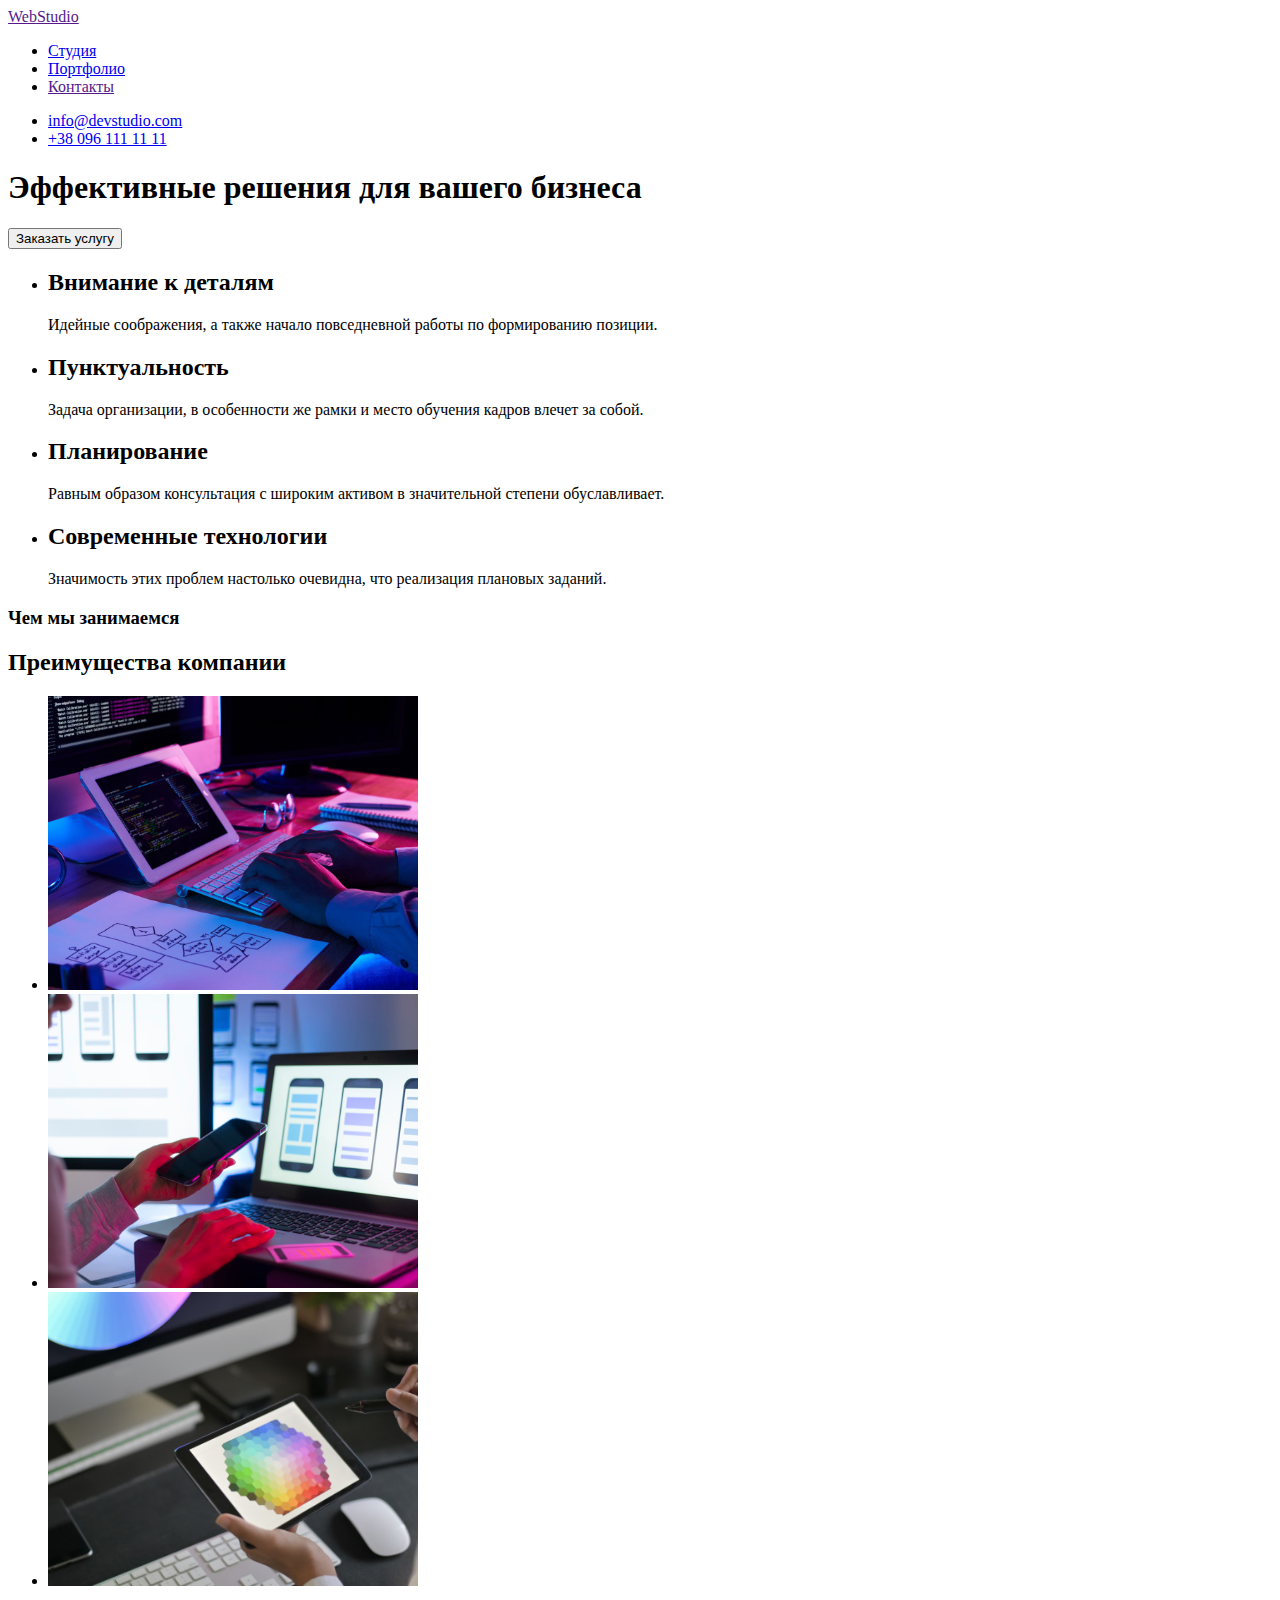
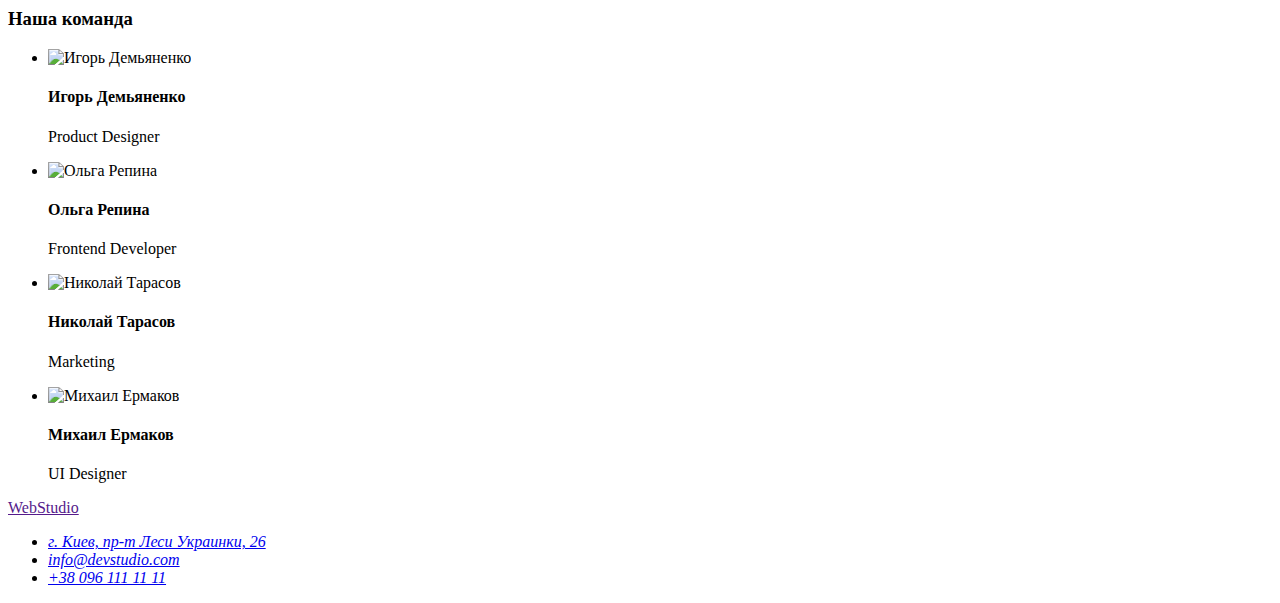
==== index.html @ 6d79559d "update file" ====
<!DOCTYPE html>
<html lang="ru">
  <head>
    <meta charset="UTF-8" />
    <meta http-equiv="X-UA-Compatible" content="IE=edge" />
    <meta name="viewport" content="width=device-width, initial-scale=1.0" />
    <link rel="stylesheet" href="./css/styles.css" />
    <title>Document</title>
  </head>
  <body>
    <!--Шапка сайта-->
    <header>
      <nav>
        <a href=""><span>Web</span>Studio</a>
        <ul>
          <li><a href="./index.html">Студия</a></li>
          <li><a href="./portfolio.html">Портфолио</a></li>
          <li><a href="">Контакты</a></li>
        </ul>
      </nav>
      <ul>
        <li><a href="mailto:info@devstudio.com">info@devstudio.com</a></li>
        <li><a href="tel:+380961111111">+38 096 111 11 11</a></li>
      </ul>
    </header>
    <main>
      <!--Блок с заголовком-->
      <section>
        <h1>Эффективные решения для вашего бизнеса</h1>
        <button type="button">Заказать услугу</button>
      </section>

      <!--Секция "Чем мы занимаемся?"-->
      <section>
        <ul>
          <li>
            <h2>Внимание к деталям</h2>
            <p>Идейные соображения, а также начало повседневной работы по формированию позиции.</p>
          </li>
          <li>
            <h2>Пунктуальность</h2>
            <p>
              Задача организации, в особенности же рамки и место обучения кадров влечет за собой.
            </p>
          </li>
          <li>
            <h2>Планирование</h2>
            <p>
              Равным образом консультация с широким активом в значительной степени обуславливает.
            </p>
          </li>
          <li>
            <h2>Современные технологии</h2>
            <p>Значимость этих проблем настолько очевидна, что реализация плановых заданий.</p>
          </li>
        </ul>
        <h3>Чем мы занимаемся</h3>
        <!-- Напоминалка - заголовка  <h2>Преимущества компании</h2> нет в макете его надо скрыть в CSS-->
        <h2>Преимущества компании</h2>
        <ul>
          <li>
            <img src="./images/pc1.svg" alt="картинка1" width="370" height="294"/>
          </li>
          <li>
            <img src="./images/pc2.svg" alt="картинка2" width="370" height="294"/>
          </li>
          <li>
            <img src="./images/pc3.svg" alt="картинка3" width="370" height="294"/>
          </li>
        </ul>
      </section>
      <!--Секция "Наша команда"-->
      <section>
        <h3>Наша команда</h3>
        <ul>
          <li>
            <img src="./images/Igor.svg" alt="Игорь Демьяненко" width="270" />
            <h4>Игорь Демьяненко</h4>
            <p>Product Designer</p>
          </li>
          <li>
            <img src="./images/Olga.svg" alt="Ольга Репина" width="270" />
            <h4>Ольга Репина</h4>
            <p>Frontend Developer</p>
          </li>
          <li>
            <img src="./images/Nikolay.svg" alt="Николай Тарасов" width="270" />
            <h4>Николай Тарасов</h4>
            <p>Marketing</p>
          </li>
          <li>
            <img src="./images/Misha.svg" alt="Михаил Ермаков" width="270" />
            <h4>Михаил Ермаков</h4>
            <p>UI Designer</p>
          </li>
        </ul>
      </section>
    </main>
    <!--Футер-->
    <footer>
      <a href=""><span>Web</span>Studio</a>
      <address>
        <ul>
          <li><a href="/">г. Киев, пр-т Леси Украинки, 26</a></li>
          <li><a href="mailto:info@devstudio.com">info@devstudio.com</a></li>
          <li><a href="tel:+380961111111">+38 096 111 11 11</a></li>
        </ul>
      </address>
    </footer>
  </body>
</html>
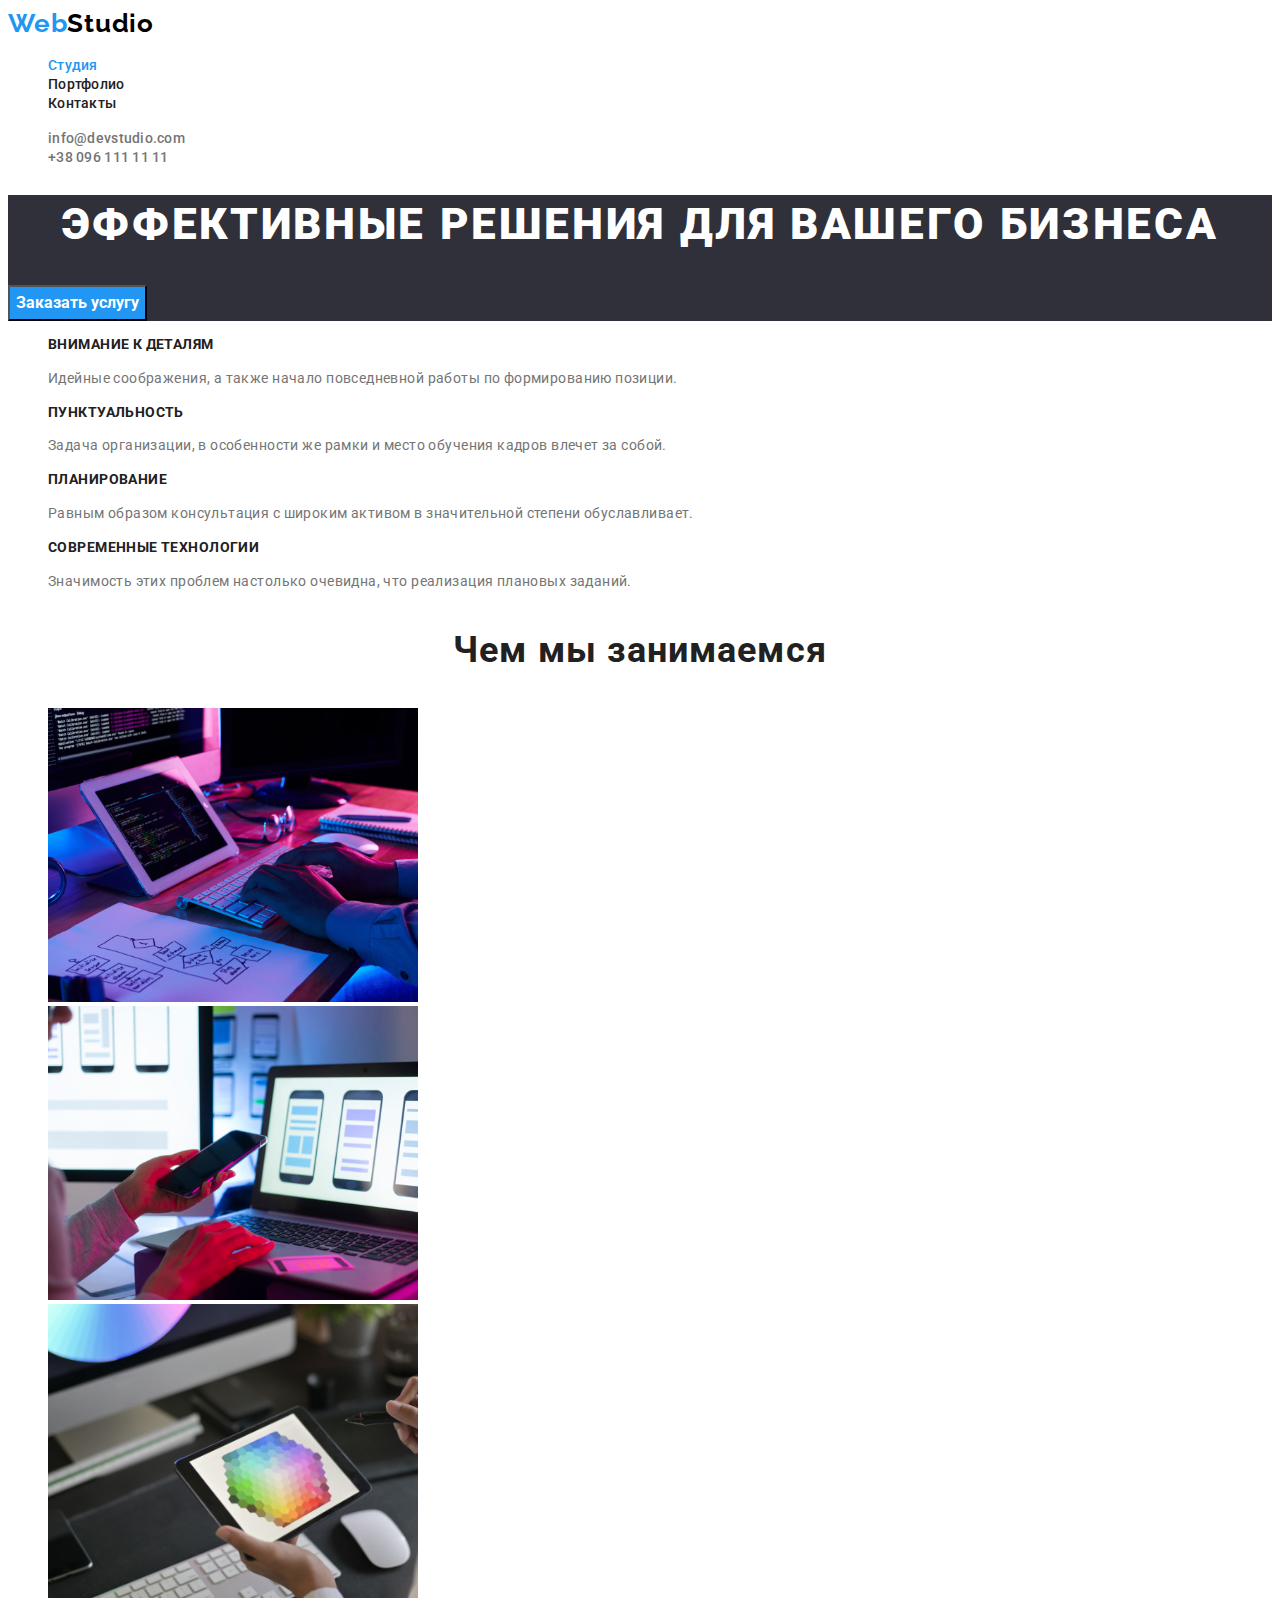
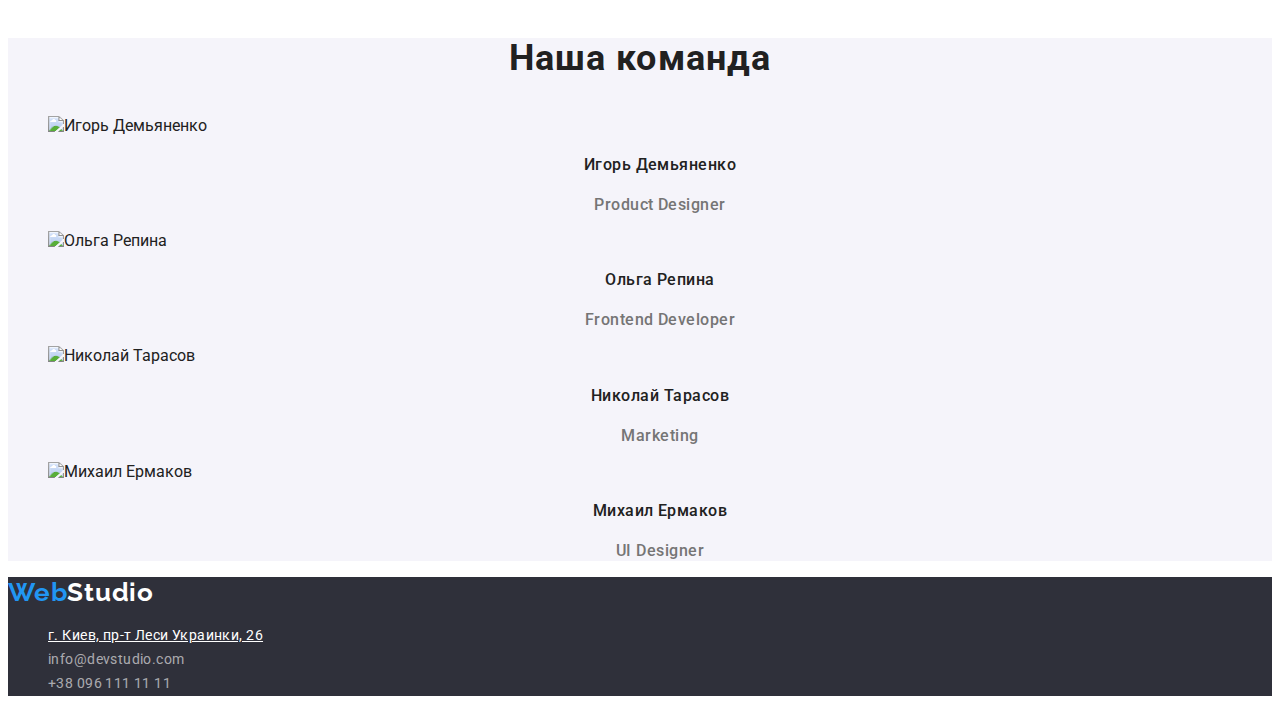
==== commit 35ad9890: "update tag span and text logo" ====
--- a/index.html
+++ b/index.html
@@ -4,60 +4,63 @@
     <meta charset="UTF-8" />
     <meta http-equiv="X-UA-Compatible" content="IE=edge" />
     <meta name="viewport" content="width=device-width, initial-scale=1.0" />
+        <title>Document</title>
+         <link
+      href="https://fonts.googleapis.com/css2?family=Raleway:wght@700&family=Roboto:wght@400;500;700;900&display=swap"
+      rel="stylesheet"
+    />
     <link rel="stylesheet" href="./css/styles.css" />
-    <title>Document</title>
   </head>
   <body>
     <!--Шапка сайта-->
     <header>
       <nav>
-        <a href=""><span>Web</span>Studio</a>
-        <ul>
-          <li><a href="./index.html">Студия</a></li>
-          <li><a href="./portfolio.html">Портфолио</a></li>
-          <li><a href="">Контакты</a></li>
+        <a href="" class="logo link">Web<span class="textlogo-black logo">Studio</span> </a>
+        <ul class="site-nav list">
+          <li><a href="./index.html" class="nav-link current link">Студия</a></li>
+          <li><a href="./portfolio.html"class="nav-link link">Портфолио</a></li>
+          <li><a href="" class="nav-link link">Контакты</a></li>
         </ul>
       </nav>
-      <ul>
-        <li><a href="mailto:info@devstudio.com">info@devstudio.com</a></li>
-        <li><a href="tel:+380961111111">+38 096 111 11 11</a></li>
+      <ul class="list">
+        <li><a class="contacts-link link" href="mailto:info@devstudio.com">info@devstudio.com</a></li>
+        <li><a class="contacts-link link" href="tel:+380961111111" >+38 096 111 11 11</a></li>
       </ul>
     </header>
     <main>
       <!--Блок с заголовком-->
-      <section>
-        <h1>Эффективные решения для вашего бизнеса</h1>
-        <button type="button">Заказать услугу</button>
+      <section class="hero">
+        <h1 class="hero-title">Эффективные решения для вашего бизнеса</h1>
+        <button type="button" class="hero-btn">Заказать услугу</button>
       </section>
 
       <!--Секция "Чем мы занимаемся?"-->
-      <section>
-        <ul>
+      <section class="about">
+        <ul class="about-list list">
           <li>
-            <h2>Внимание к деталям</h2>
+            <h2 class="about-title">Внимание к деталям</h2>
             <p>Идейные соображения, а также начало повседневной работы по формированию позиции.</p>
           </li>
           <li>
-            <h2>Пунктуальность</h2>
+            <h2 class="about-title">Пунктуальность</h2>
             <p>
               Задача организации, в особенности же рамки и место обучения кадров влечет за собой.
             </p>
           </li>
           <li>
-            <h2>Планирование</h2>
+            <h2 class="about-title">Планирование</h2>
             <p>
               Равным образом консультация с широким активом в значительной степени обуславливает.
             </p>
           </li>
           <li>
-            <h2>Современные технологии</h2>
+            <h2 class="about-title">Современные технологии</h2>
             <p>Значимость этих проблем настолько очевидна, что реализация плановых заданий.</p>
           </li>
         </ul>
-        <h3>Чем мы занимаемся</h3>
-        <!-- Напоминалка - заголовка  <h2>Преимущества компании</h2> нет в макете его надо скрыть в CSS-->
-        <h2>Преимущества компании</h2>
-        <ul>
+        <h3 class="subtitle-about">Чем мы занимаемся</h3>
+                <h2 class="visually-hidden">Преимущества компании</h2>
+        <ul class="list">
           <li>
             <img src="./images/pc1.svg" alt="картинка1" width="370" height="294"/>
           </li>
@@ -70,40 +73,40 @@
         </ul>
       </section>
       <!--Секция "Наша команда"-->
-      <section>
-        <h3>Наша команда</h3>
-        <ul>
+      <section class="team">
+        <h3 class="team-title">Наша команда</h3>
+        <ul class="list">
           <li>
             <img src="./images/Igor.svg" alt="Игорь Демьяненко" width="270" />
-            <h4>Игорь Демьяненко</h4>
+            <h4 class="name">Игорь Демьяненко</h4>
             <p>Product Designer</p>
           </li>
           <li>
             <img src="./images/Olga.svg" alt="Ольга Репина" width="270" />
-            <h4>Ольга Репина</h4>
+            <h4 class="name">Ольга Репина</h4>
             <p>Frontend Developer</p>
           </li>
           <li>
             <img src="./images/Nikolay.svg" alt="Николай Тарасов" width="270" />
-            <h4>Николай Тарасов</h4>
+            <h4 class="name">Николай Тарасов</h4>
             <p>Marketing</p>
           </li>
           <li>
             <img src="./images/Misha.svg" alt="Михаил Ермаков" width="270" />
-            <h4>Михаил Ермаков</h4>
+            <h4 class="name">Михаил Ермаков</h4>
             <p>UI Designer</p>
           </li>
         </ul>
       </section>
     </main>
     <!--Футер-->
-    <footer>
-      <a href=""><span>Web</span>Studio</a>
+    <footer class="footer">
+      <a href="" class="logo link">Web<span class="textlogo-white logo">Studio</span></a>
       <address>
-        <ul>
-          <li><a href="/">г. Киев, пр-т Леси Украинки, 26</a></li>
-          <li><a href="mailto:info@devstudio.com">info@devstudio.com</a></li>
-          <li><a href="tel:+380961111111">+38 096 111 11 11</a></li>
+        <ul class="footer-list list">
+          <li><a class="link-adress" href="https://goo.gl/maps/HgSEHA6W2RSiuSY3A">г. Киев, пр-т Леси Украинки, 26</a></li>
+          <li><a class="footer-link link" href="mailto:info@devstudio.com">info@devstudio.com</a></li>
+          <li><a class="footer-link link" href="tel:+380961111111">+38 096 111 11 11</a></li>
         </ul>
       </address>
     </footer>
--- a/css/styles.css
+++ b/css/styles.css
@@ -0,0 +1,235 @@
+/* Селекторы, их ранги:
+- Универссальный *
+- Тег p
+- клас .header-link
+- Атрибута [href]
+- ID #text
+- Дети .header > a
+- Потомки .header a
+- сосед .header+a
+- все соседи ниже .header~.header
+- .header.link - именно один класс с родителя
+----------------------------------------------------*/
+/*НАША палитра:
+- основной цвет #212121
+- вторичный цвет #757575
+- вторичный цвет фона белый #F5F4FA
+- вторичный цвет фона черный #2F303A
+- белый #FFFFFF
+- бекграунд акцент #2196F3 */
+
+:root {
+  --main-text-color: #212121;
+  --link-hover-color: #2196f3;
+  --bgc-main-color: #ffffff;
+  --bcg-secondary-color: #2f303a;
+  --secondary-text-clor: #757575;
+  --text-color-white: #ffffff;
+}
+/* ------------------------Общие селекторы - Утилиты */
+body {
+  font-family: 'Roboto', 'Raleway', sans-serif;
+  font-weight: 400;
+  background-color: var(--bgc-main-color);
+  color: var(--main-text-color);
+}
+.link {
+  text-decoration: none;
+}
+.list {
+  list-style: none;
+}
+header {
+  background-color: var(--bgc-main-color);
+}
+.visually-hidden {
+  position: absolute;
+  white-space: nowrap;
+  width: 1px;
+  height: 1px;
+  overflow: hidden;
+  border: 0;
+  padding: 0;
+  clip: rect(0 0 0 0);
+  clip-path: inset(50%);
+  margin: -1px;
+}
+/*----------------------------Оформление логотипа */
+.logo {
+  font-family: 'Raleway', sans-serif;
+  font-weight: 700;
+  font-size: 26px;
+  line-height: 1.19;
+  letter-spacing: 0.03em;
+  color: #2196f3;
+}
+.textlogo-black {
+  font-family: 'Raleway', sans-serif;
+  font-weight: 700;
+  font-size: 26px;
+  line-height: 1.19;
+  letter-spacing: 0.03em;
+  color: #000000;
+}
+.logo:hover,
+.logo:focus {
+  color: var(--link-hover-color);
+}
+/*---------------------- Список навигации сайта */
+.site-nav .nav-link,
+.contacts-link {
+  font-family: 'Roboto', sans-serif;
+  font-weight: 500;
+  font-size: 14px;
+  line-height: 1.14;
+  letter-spacing: 0.02em;
+  color: #212121;
+}
+.contacts-link {
+  color: var(--secondary-text-clor);
+}
+.site-nav .nav-link:hover,
+.site-nav .nav-link:focus,
+.contacts-link:hover,
+.contacts-link:focus {
+  color: var(--link-hover-color);
+}
+.site-nav .nav-link.current {
+  color: var(--link-hover-color);
+}
+
+/*--------------------------Main Блок Герой */
+.hero {
+  background-color: var(--bcg-secondary-color);
+}
+.hero-title {
+  font-weight: 900;
+  font-size: 44px;
+  line-height: 1.36;
+  text-align: center;
+  letter-spacing: 0.06em;
+  text-transform: uppercase;
+  color: var(--text-color-white);
+}
+.hero-btn {
+  font-family: inherit;
+  font-weight: 700;
+  font-size: 16px;
+  line-height: 1.87;
+  background-color: #2196f3;
+  color: var(--text-color-white);
+  cursor: pointer;
+}
+/*---------------------- Секция "Чем мы занимаемся?*/
+.about {
+  background-color: var(--bgc-main-color);
+  color: var(--main-text-color);
+}
+.about-title {
+  font-family: 'Roboto', sans-serif;
+  font-weight: 700;
+  font-size: 14px;
+  line-height: 1.14;
+  letter-spacing: 0.03em;
+  text-transform: uppercase;
+}
+.about-title + p {
+  font-family: 'Roboto', sans-serif;
+  font-size: 14px;
+  line-height: 1.71;
+  letter-spacing: 0.03em;
+  color: var(--secondary-text-clor);
+}
+.subtitle-about {
+  font-family: 'Roboto';
+  font-weight: 700;
+  font-size: 36px;
+  line-height: 1.16;
+  text-align: center;
+  letter-spacing: 0.03em;
+}
+/*--------------------------Секция Команда */
+.team {
+  background-color: #f5f4fa;
+  color: var(--main-text-color);
+}
+.team-title {
+  font-family: 'Roboto';
+  font-weight: 700;
+  font-size: 36px;
+  line-height: 1.16;
+  text-align: center;
+  letter-spacing: 0.03em;
+}
+.name,
+.name + p {
+  font-family: 'Roboto';
+  font-weight: 500;
+  font-size: 16px;
+  line-height: 1.18;
+  text-align: center;
+  letter-spacing: 0.03em;
+}
+.name + p {
+  color: var(--secondary-text-clor);
+}
+/*---------------------Футер--------------------- */
+.textlogo-white {
+  color: #ffffff;
+}
+.footer {
+  background-color: var(--bcg-secondary-color);
+  color: var(--bgc-main-color);
+  text-decoration: none;
+}
+.footer-list a {
+  font-family: 'Roboto';
+  font-style: normal;
+  font-size: 14px;
+  line-height: 1.71;
+  letter-spacing: 0.03em;
+  color: var(--text-color-white);
+}
+.footer-list .footer-link {
+  text-decoration: none;
+  color: rgba(255, 255, 255, 0.6);
+}
+.footer-link:hover,
+.footer-link:focus {
+  color: var(--link-hover-color);
+}
+/* ----------------portfolio.html--------------- */
+.work {
+  font-family: 'Roboto', sans-serif;
+  background-color: var(--bgc-main-color);
+  color: var(--main-text-color);
+}
+.filter-btn {
+  font-family: inherit;
+  font-weight: 500;
+  font-size: 16px;
+  line-height: 1.62;
+  text-align: center;
+  letter-spacing: 0.03em;
+  background-color: #f5f4fa;
+  cursor: pointer;
+}
+.filter-btn:focus,
+.filter-btn:hover {
+  background-color: var(--link-hover-color);
+  color: var(--bgc-main-color);
+}
+.work-pre-title {
+  font-family: 'Roboto';
+  font-weight: 700;
+  font-size: 18px;
+  line-height: 2;
+  letter-spacing: 0.06em;
+}
+.work-text {
+  font-family: 'Roboto';
+  font-size: 16px;
+  line-height: 1.88;
+  letter-spacing: 0.03em;
+  color: var(--secondary-text-clor);
+}
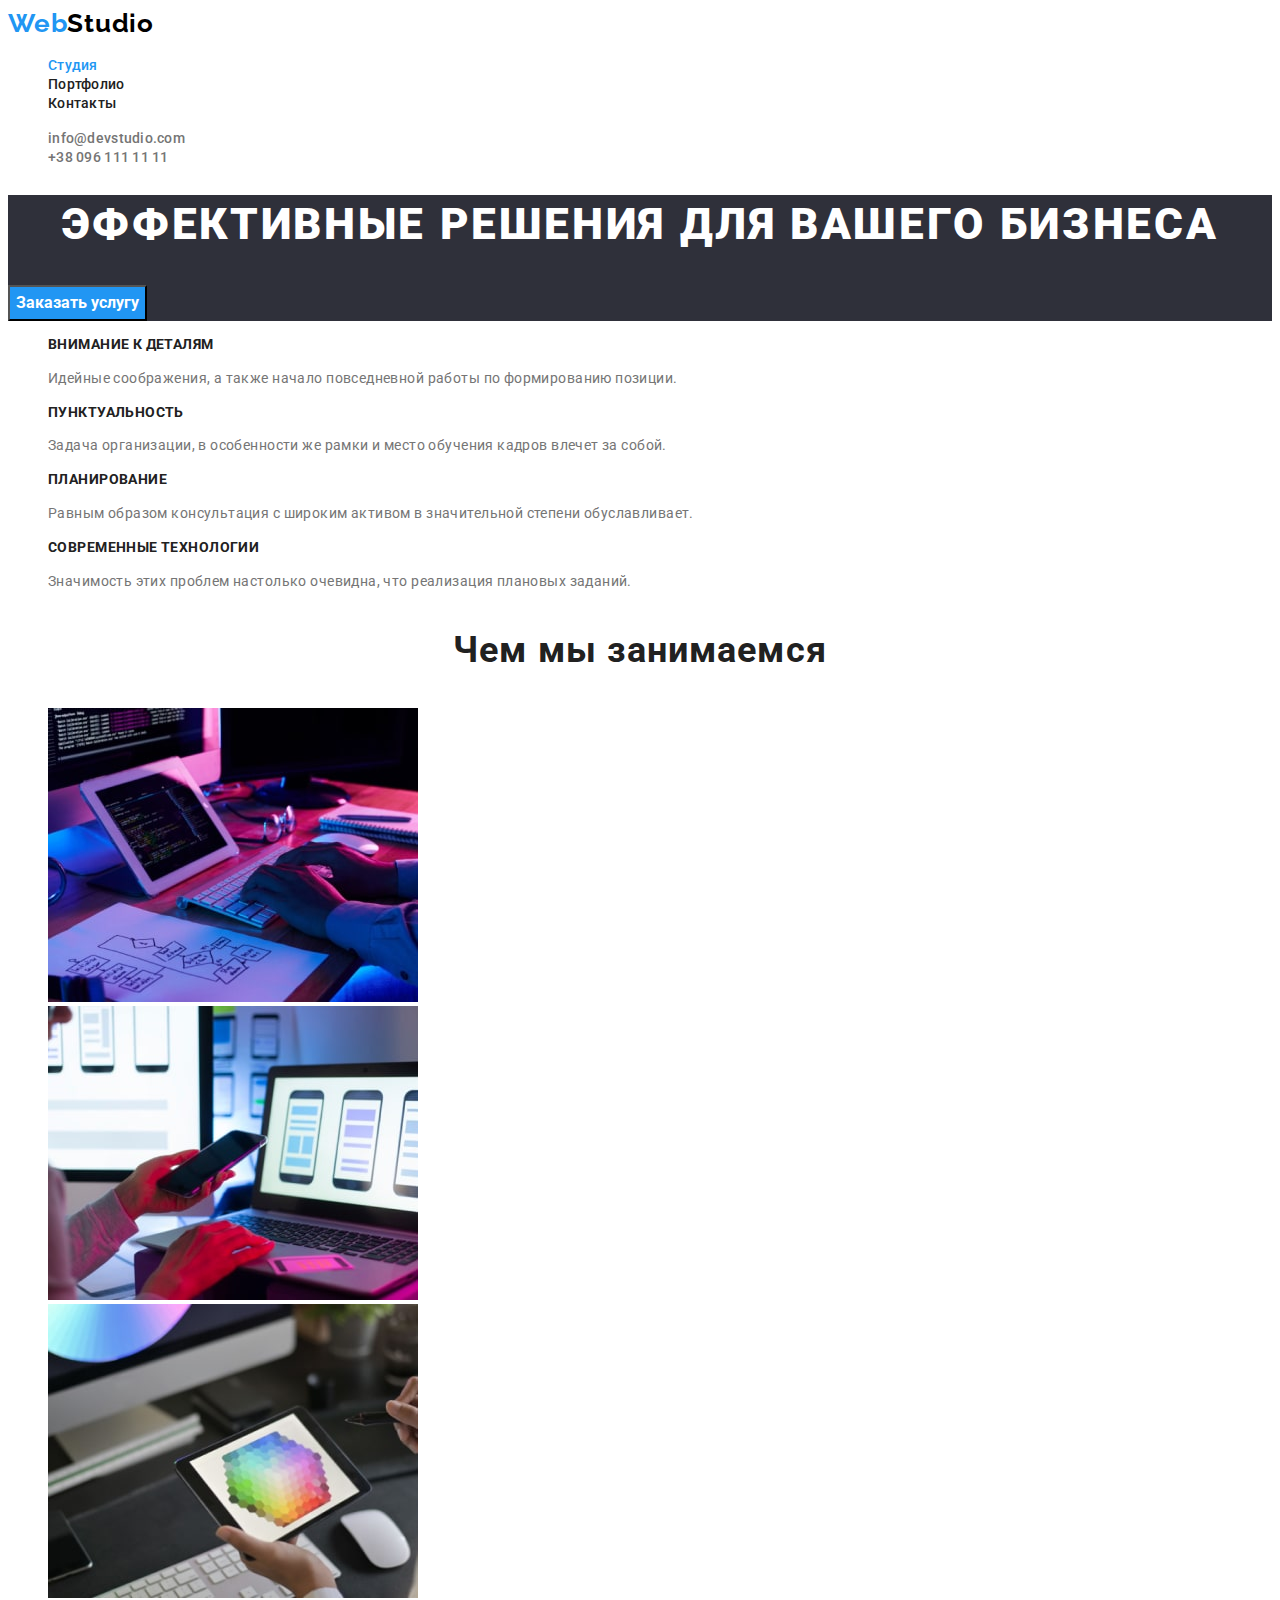
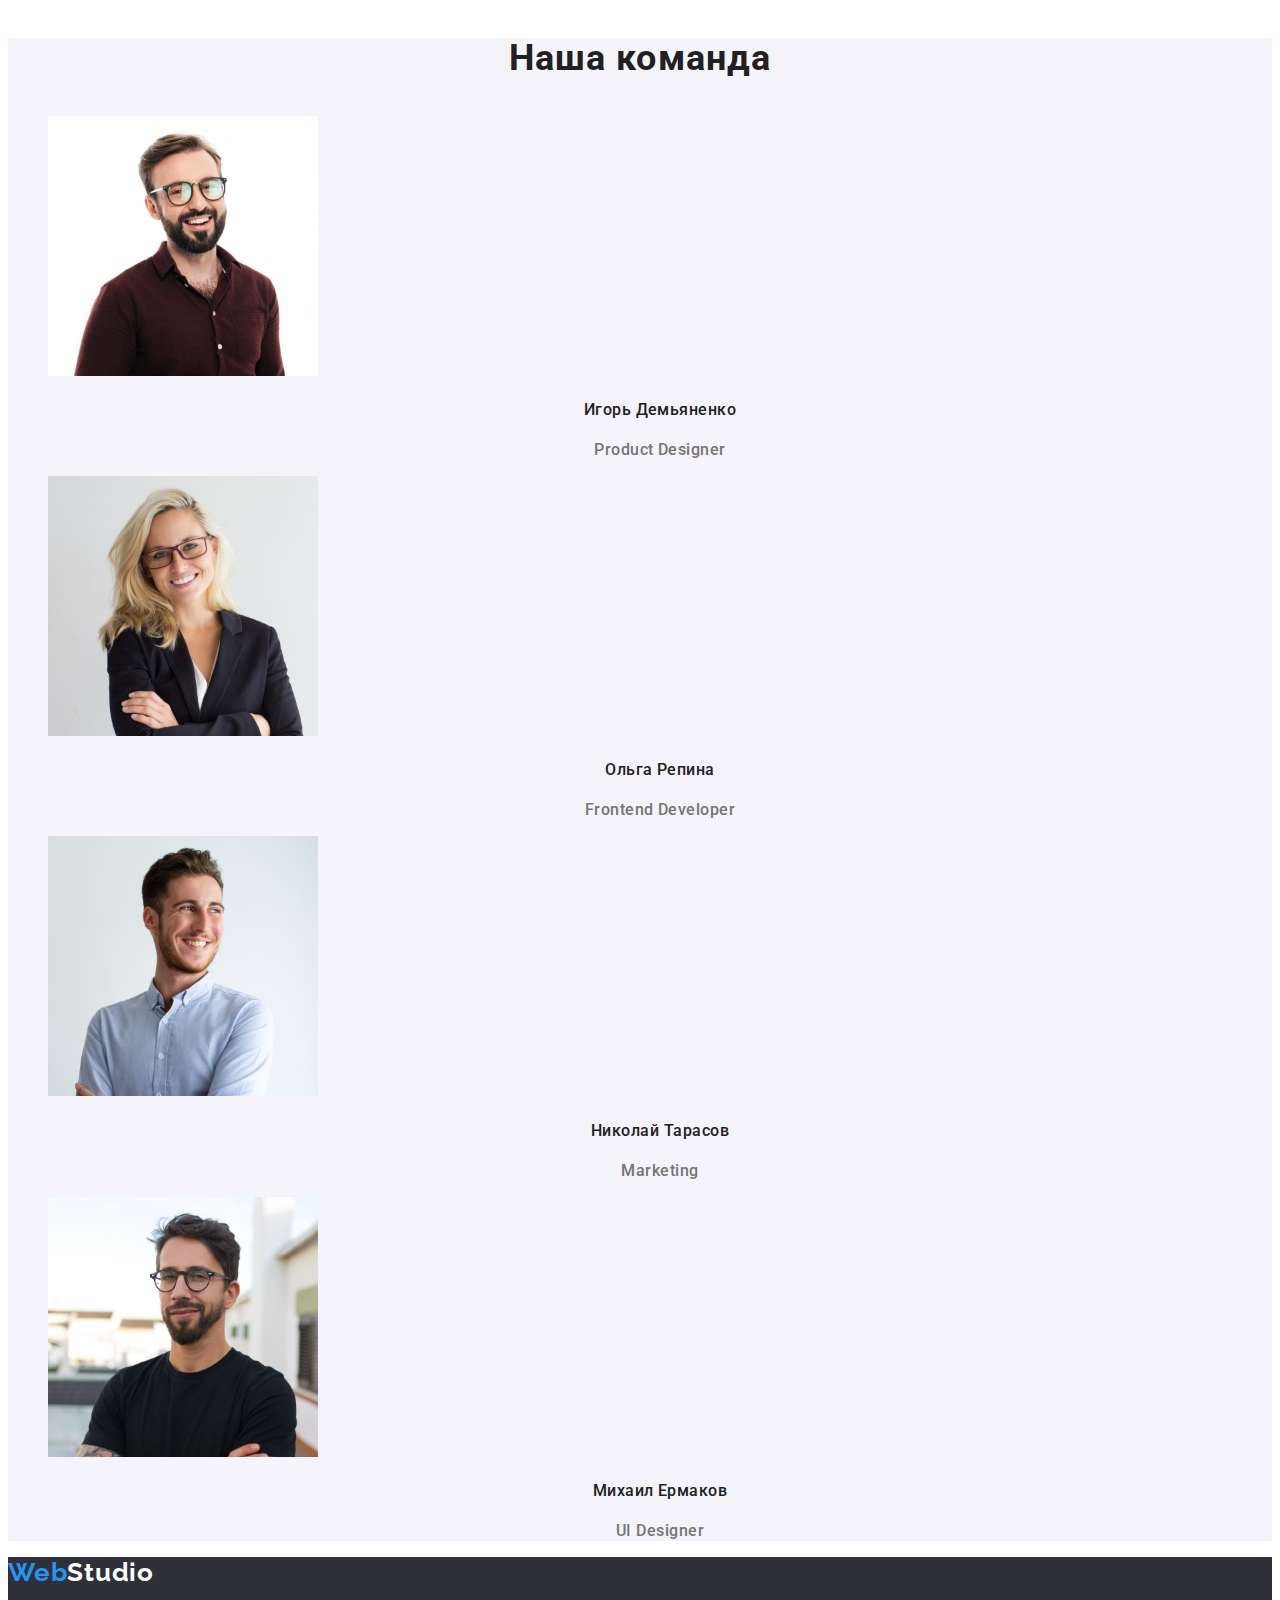
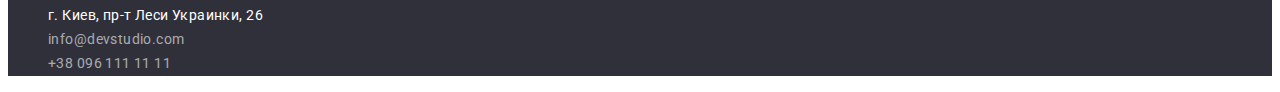
==== commit 2014a050: ". Фото зробіть у форматі jpeg, а не svg - https://i.imgur.com/eIcqJq5.png 2. Для лого приберіть хове" ====
--- a/index.html
+++ b/index.html
@@ -4,8 +4,8 @@
     <meta charset="UTF-8" />
     <meta http-equiv="X-UA-Compatible" content="IE=edge" />
     <meta name="viewport" content="width=device-width, initial-scale=1.0" />
-        <title>Document</title>
-         <link
+    <title>Document</title>
+    <link
       href="https://fonts.googleapis.com/css2?family=Raleway:wght@700&family=Roboto:wght@400;500;700;900&display=swap"
       rel="stylesheet"
     />
@@ -18,13 +18,15 @@
         <a href="" class="logo link">Web<span class="textlogo-black logo">Studio</span> </a>
         <ul class="site-nav list">
           <li><a href="./index.html" class="nav-link current link">Студия</a></li>
-          <li><a href="./portfolio.html"class="nav-link link">Портфолио</a></li>
+          <li><a href="./portfolio.html" class="nav-link link">Портфолио</a></li>
           <li><a href="" class="nav-link link">Контакты</a></li>
         </ul>
       </nav>
       <ul class="list">
-        <li><a class="contacts-link link" href="mailto:info@devstudio.com">info@devstudio.com</a></li>
-        <li><a class="contacts-link link" href="tel:+380961111111" >+38 096 111 11 11</a></li>
+        <li>
+          <a class="contacts-link link" href="mailto:info@devstudio.com">info@devstudio.com</a>
+        </li>
+        <li><a class="contacts-link link" href="tel:+380961111111">+38 096 111 11 11</a></li>
       </ul>
     </header>
     <main>
@@ -59,16 +61,16 @@
           </li>
         </ul>
         <h3 class="subtitle-about">Чем мы занимаемся</h3>
-                <h2 class="visually-hidden">Преимущества компании</h2>
+        <h2 class="visually-hidden">Преимущества компании</h2>
         <ul class="list">
           <li>
-            <img src="./images/pc1.svg" alt="картинка1" width="370" height="294"/>
+            <img src="./images/pc1.jpg" alt="картинка1" width="370" height="294" />
           </li>
           <li>
-            <img src="./images/pc2.svg" alt="картинка2" width="370" height="294"/>
+            <img src="./images/pc2.jpg" alt="картинка2" width="370" height="294" />
           </li>
           <li>
-            <img src="./images/pc3.svg" alt="картинка3" width="370" height="294"/>
+            <img src="./images/pc3.jpg" alt="картинка3" width="370" height="294" />
           </li>
         </ul>
       </section>
@@ -77,22 +79,22 @@
         <h3 class="team-title">Наша команда</h3>
         <ul class="list">
           <li>
-            <img src="./images/Igor.svg" alt="Игорь Демьяненко" width="270" />
+            <img src="./images/Igor.jpg" alt="Игорь Демьяненко" width="270" />
             <h4 class="name">Игорь Демьяненко</h4>
             <p>Product Designer</p>
           </li>
           <li>
-            <img src="./images/Olga.svg" alt="Ольга Репина" width="270" />
+            <img src="./images/Olga.jpg" alt="Ольга Репина" width="270" />
             <h4 class="name">Ольга Репина</h4>
             <p>Frontend Developer</p>
           </li>
           <li>
-            <img src="./images/Nikolay.svg" alt="Николай Тарасов" width="270" />
+            <img src="./images/Nikolay.jpg" alt="Николай Тарасов" width="270" />
             <h4 class="name">Николай Тарасов</h4>
             <p>Marketing</p>
           </li>
           <li>
-            <img src="./images/Misha.svg" alt="Михаил Ермаков" width="270" />
+            <img src="./images/Misha.jpg" alt="Михаил Ермаков" width="270" />
             <h4 class="name">Михаил Ермаков</h4>
             <p>UI Designer</p>
           </li>
@@ -104,8 +106,13 @@
       <a href="" class="logo link">Web<span class="textlogo-white logo">Studio</span></a>
       <address>
         <ul class="footer-list list">
-          <li><a class="link-adress" href="https://goo.gl/maps/HgSEHA6W2RSiuSY3A">г. Киев, пр-т Леси Украинки, 26</a></li>
-          <li><a class="footer-link link" href="mailto:info@devstudio.com">info@devstudio.com</a></li>
+          <li>
+            <a class="link-adress link" href="https://goo.gl/maps/HgSEHA6W2RSiuSY3A">г. Киев, пр-т Леси Украинки, 26</a
+            >
+          </li>
+          <li>
+            <a class="footer-link link" href="mailto:info@devstudio.com">info@devstudio.com</a>
+          </li>
           <li><a class="footer-link link" href="tel:+380961111111">+38 096 111 11 11</a></li>
         </ul>
       </address>
--- a/css/styles.css
+++ b/css/styles.css
@@ -71,7 +71,6 @@
   letter-spacing: 0.03em;
   color: #000000;
 }
-.logo:hover,
 .logo:focus {
   color: var(--link-hover-color);
 }
@@ -183,6 +182,7 @@
   text-decoration: none;
 }
 .footer-list a {
+  text-decoration: none;
   font-family: 'Roboto';
   font-style: normal;
   font-size: 14px;
@@ -191,11 +191,11 @@
   color: var(--text-color-white);
 }
 .footer-list .footer-link {
-  text-decoration: none;
   color: rgba(255, 255, 255, 0.6);
 }
 .footer-link:hover,
-.footer-link:focus {
+.footer-link:focus,
+.link-adress:hover {
   color: var(--link-hover-color);
 }
 /* ----------------portfolio.html--------------- */
@@ -219,6 +219,10 @@
   background-color: var(--link-hover-color);
   color: var(--bgc-main-color);
 }
+.work-link:hover,
+.work-link:focus {
+  color: var(--link-hover-color);
+}
 .work-pre-title {
   font-family: 'Roboto';
   font-weight: 700;
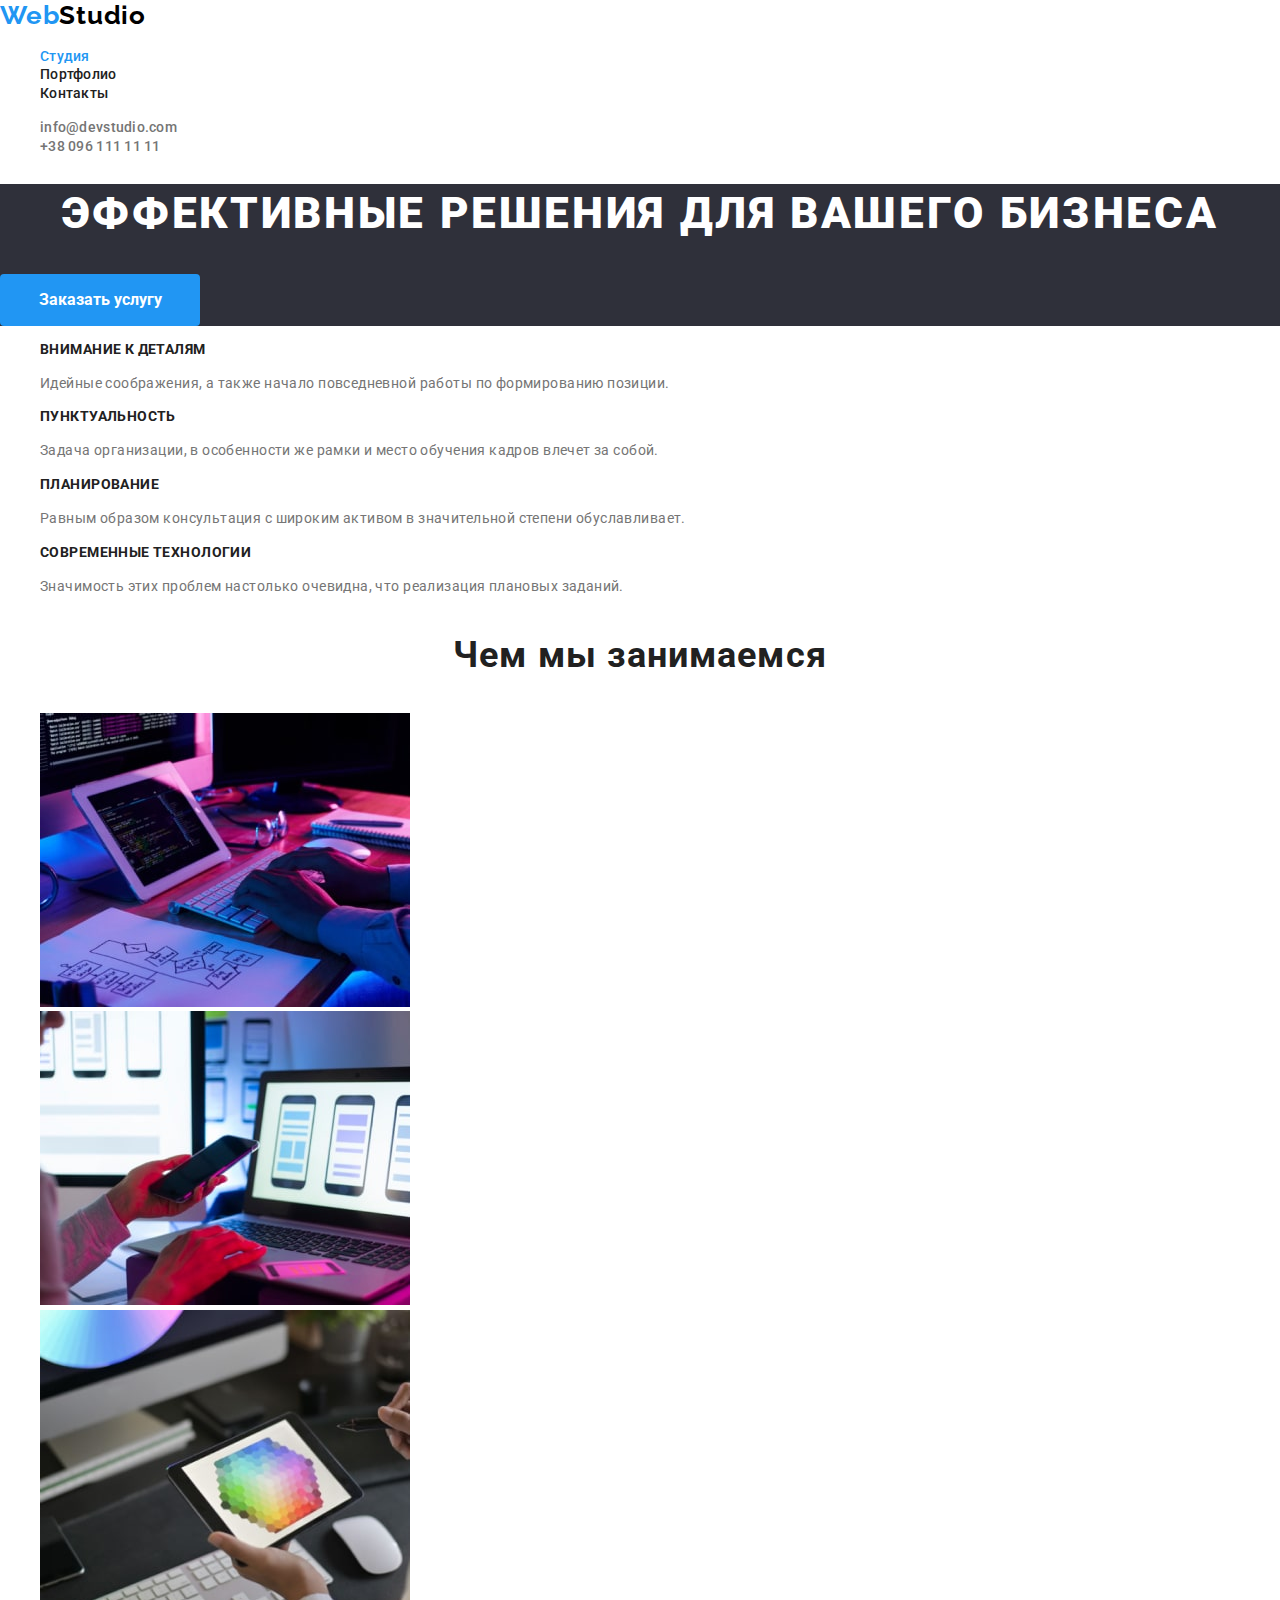
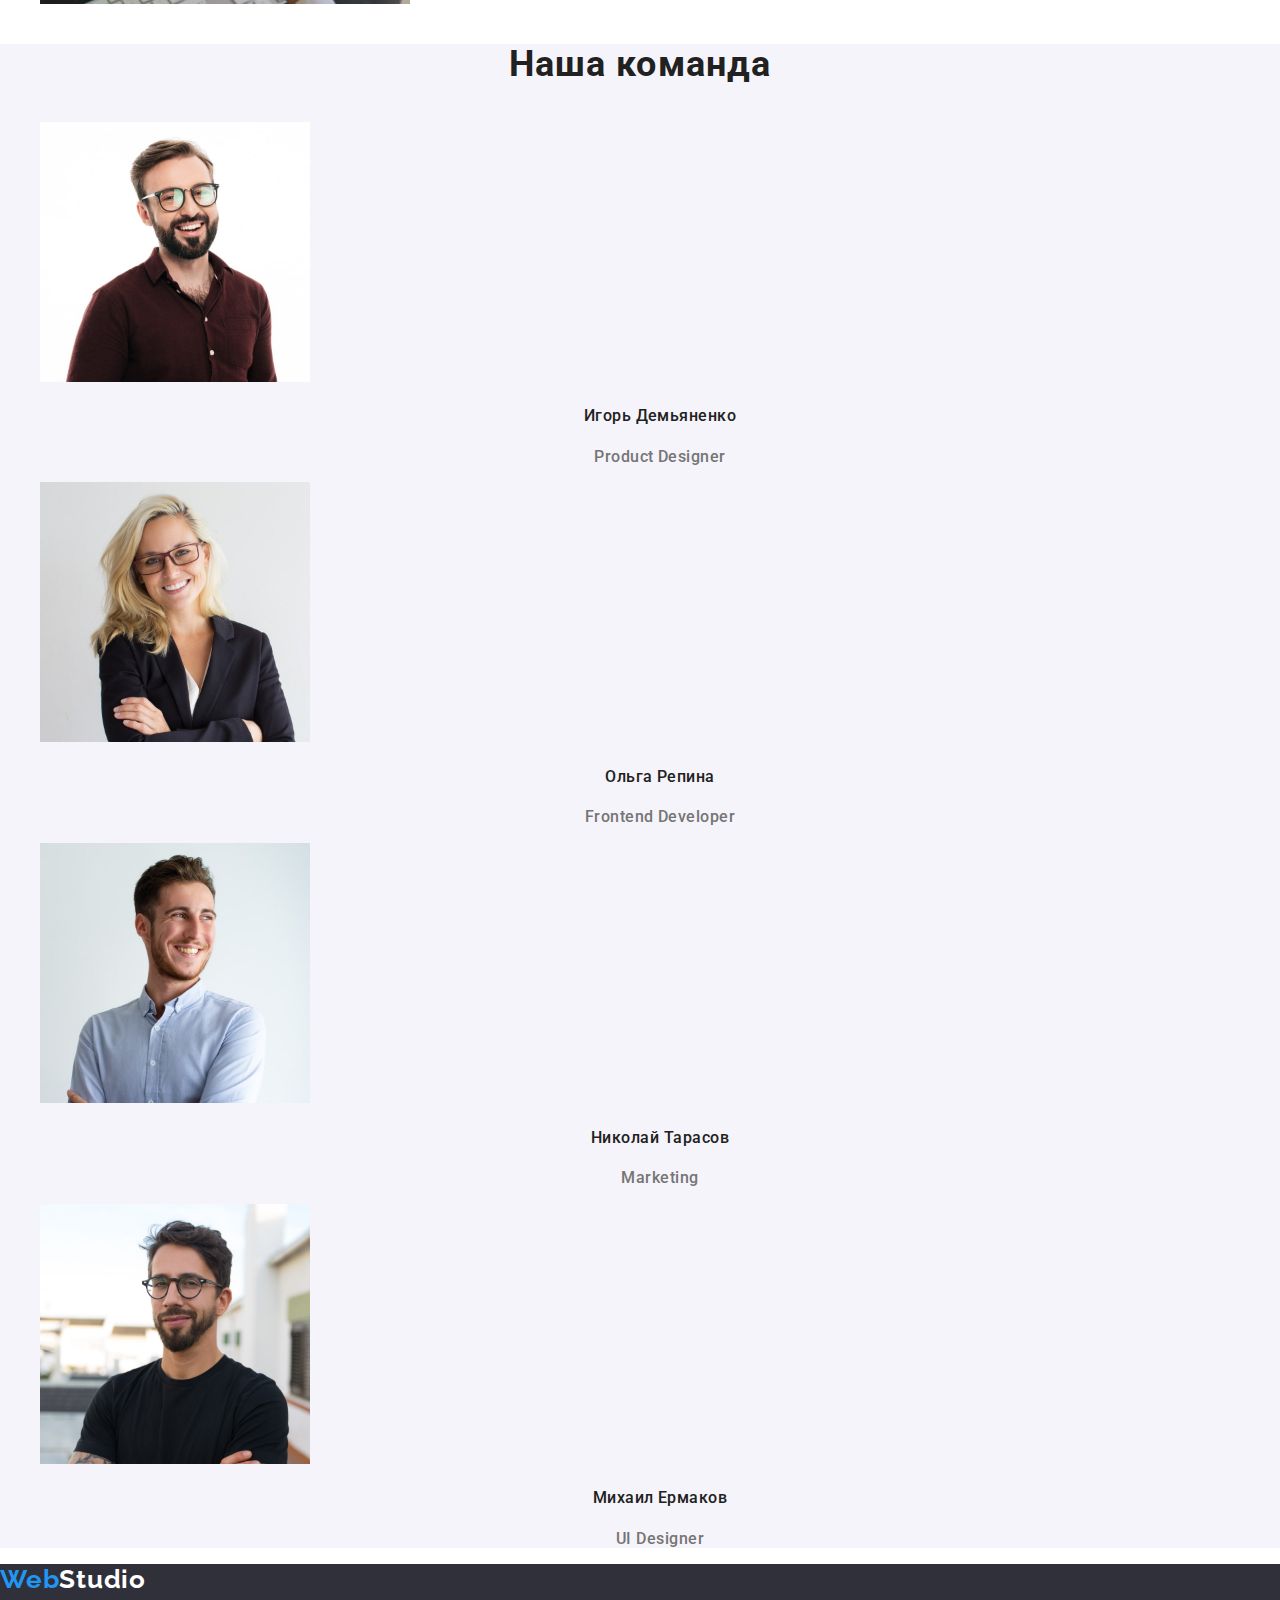
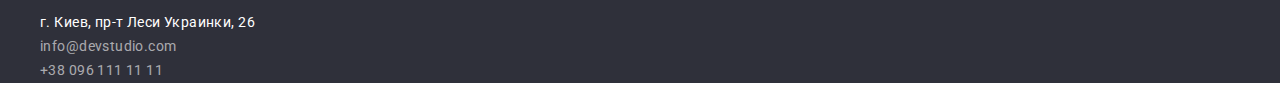
==== commit ac9228a4: "update html and css" ====
--- a/index.html
+++ b/index.html
@@ -9,6 +9,7 @@
       href="https://fonts.googleapis.com/css2?family=Raleway:wght@700&family=Roboto:wght@400;500;700;900&display=swap"
       rel="stylesheet"
     />
+    <link rel="stylesheet" href="https://cdnjs.cloudflare.com/ajax/libs/modern-normalize/1.1.0/modern-normalize.min.css">
     <link rel="stylesheet" href="./css/styles.css" />
   </head>
   <body>
--- a/css/styles.css
+++ b/css/styles.css
@@ -27,11 +27,18 @@
   --text-color-white: #ffffff;
 }
 /* ------------------------Общие селекторы - Утилиты */
+html{
+  box-sizing: border-box;
+}
+*,*::before,*::after {
+  box-sizing: inherit;
+}
 body {
   font-family: 'Roboto', 'Raleway', sans-serif;
   font-weight: 400;
   background-color: var(--bgc-main-color);
   color: var(--main-text-color);
+  margin: 0;
 }
 .link {
   text-decoration: none;
@@ -111,6 +118,7 @@
   color: var(--text-color-white);
 }
 .hero-btn {
+  display: inline-block;
   font-family: inherit;
   font-weight: 700;
   font-size: 16px;
@@ -118,6 +126,11 @@
   background-color: #2196f3;
   color: var(--text-color-white);
   cursor: pointer;
+  border-radius: 4px;
+  padding: 10px 32px;
+  min-width: 200px;
+  text-align: center;
+  border: 1px solid transparent;
 }
 /*---------------------- Секция "Чем мы занимаемся?*/
 .about {
